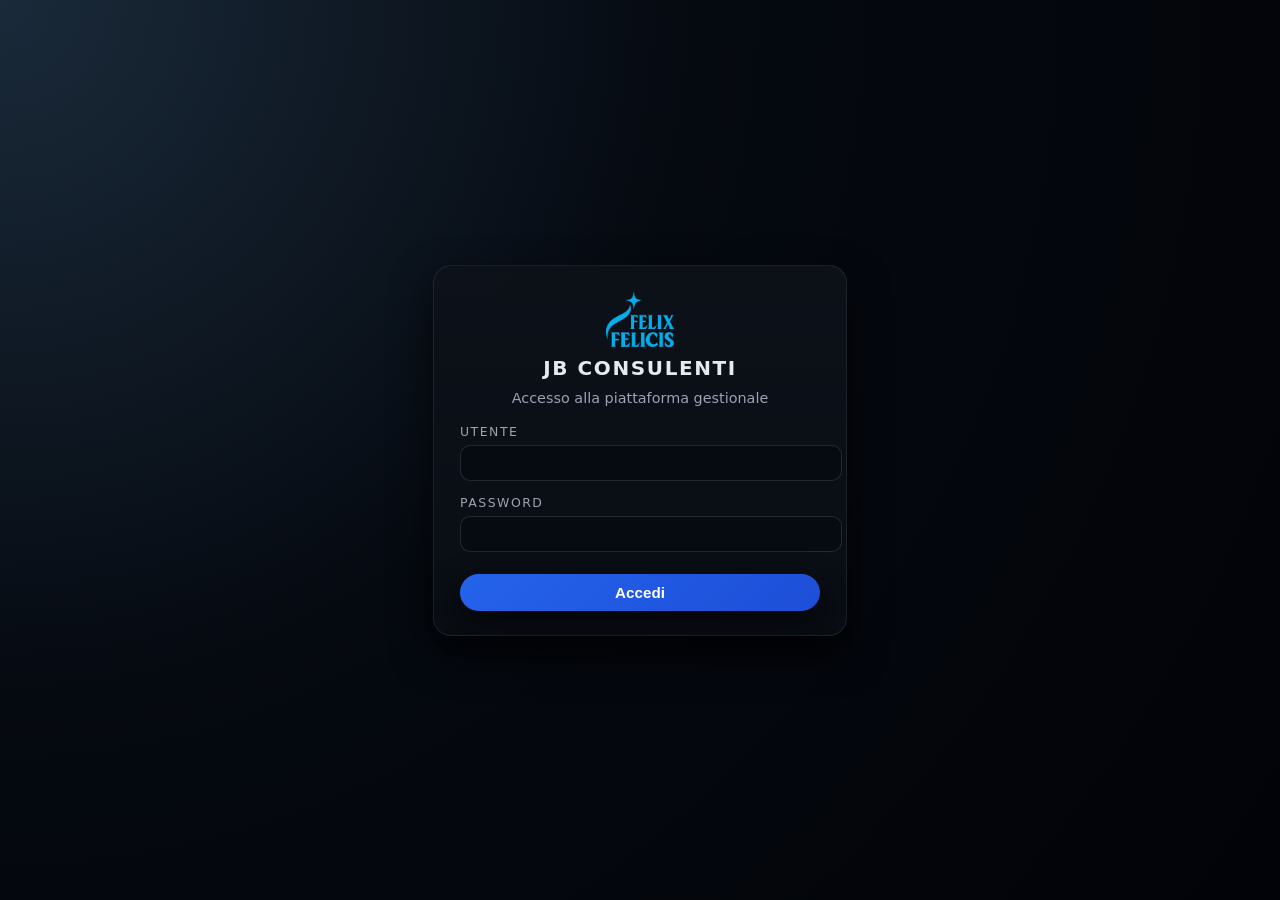
==== frontend/index.html @ 4e84c402 "Inizializzazione progetto JB Consulenti Gestionale Piattaforma gestionale con login, gestione client" ====
<!DOCTYPE html>
<html lang="it">
<head>
  <meta charset="UTF-8" />
  <meta name="viewport" content="width=device-width, initial-scale=1.0" />
  <title>JB Consulenti - Gestionale</title>


  <!-- Bootstrap -->
  <link
    href="https://cdn.jsdelivr.net/npm/bootstrap@5.3.2/dist/css/bootstrap.min.css"
    rel="stylesheet"
  />


  <!-- Font Awesome -->
  <link
    href="https://cdnjs.cloudflare.com/ajax/libs/font-awesome/6.5.1/css/all.min.css"
    rel="stylesheet"
  />


  <!-- CSS -->
  <link rel="stylesheet" href="styles.css" />
</head>


<body class="bg-dark text-light">

  <!-- TOAST CONTAINER -->
  <div id="toast-container" class="toast-container"></div>

  <!-- MODAL CONFERMA -->
  <div id="confirm-overlay" class="confirm-overlay" style="display:none;">
    <div class="confirm-box">
      <div class="confirm-icon">
        <i class="fa-solid fa-triangle-exclamation"></i>
      </div>
      <p id="confirm-message" class="confirm-message">Sei sicuro?</p>
      <div class="confirm-actions">
        <button id="confirm-cancel" class="btn btn-sm btn-outline-secondary">Annulla</button>
        <button id="confirm-ok" class="btn btn-sm btn-danger">Conferma</button>
      </div>
    </div>
  </div>

  <!-- OVERLAY SIDEBAR MOBILE -->
  <div id="sidebar-overlay" class="sidebar-overlay"></div>

  <!-- HAMBURGER MOBILE -->
  <button id="hamburger-btn" class="hamburger-btn" type="button">
    <i class="fa-solid fa-bars"></i>
  </button>

  <div class="d-flex" style="min-height: 100vh;">


    <!-- SIDEBAR -->
    <aside id="app-sidebar" class="bg-black text-light p-3 d-flex flex-column" style="width:260px;">
      <div class="text-center mb-4">
        <img src="assets/Logo-Azienda.png" style="height:60px;" alt="Logo" />
        <div class="app-version">v0.1.0</div>
      </div>


      <nav class="nav flex-column gap-2">
        <button id="menu-home" class="btn btn-dark text-start sidebar-link active" type="button">
          <i class="fa-solid fa-house me-2"></i> Home
        </button>


        <button id="menu-clienti" class="btn btn-dark text-start sidebar-link" type="button">
          <i class="fa-solid fa-users me-2"></i> Gestione Clienti
        </button>


        <!-- Nuovo: Gestione Utenti -->
        <button id="menu-utenti" class="btn btn-dark text-start sidebar-link" type="button">
          <i class="fa-solid fa-user-gear me-2"></i> Gestione Utenti
        </button>


        <button class="btn btn-dark text-start sidebar-link disabled" type="button">
          <i class="fa-solid fa-file-invoice me-2"></i> Fatturazione (prossimamente)
        </button>


        <button class="btn btn-dark text-start sidebar-link disabled" type="button">
          <i class="fa-solid fa-gear me-2"></i> Impianti / Contratti (prossimamente)
        </button>
      </nav>


      <!-- SEZIONE UTENTE LOGGATO + LOGOUT (in basso) -->
      <div class="mt-auto pt-3">
        <hr class="border-secondary mb-3" />


        <div class="d-flex align-items-center small text-secondary mb-3" id="user-box">
          <div class="me-2">
            <i class="fa-solid fa-circle-user fa-lg"></i>
          </div>
          <div class="d-flex flex-column">
            <span class="text-uppercase" style="font-size: 0.7rem;">Utente</span>
            <span id="current-username" class="fw-semibold">–</span>
          </div>
        </div>


        <button id="menu-logout" class="btn btn-outline-danger w-100" type="button">
          <i class="fa-solid fa-right-from-bracket me-2"></i> Esci
        </button>
      </div>
    </aside>


    <!-- CONTENUTO -->
    <main id="main-content" class="flex-grow-1 p-4"></main>
  </div>


  <!-- ========================================================= -->
  <!-- TEMPLATE CLIENTI -->
  <!-- ========================================================= -->
  <template id="template-clienti">


    <!-- HEADER MODULO CLIENTI -->
    <div class="module-header mb-3">
      <div>
        <h2 class="module-title mb-1">Gestione Clienti</h2>
        <div class="module-subtitle">
          Anagrafica clienti · Inserimento · Modifica · Eliminazione
        </div>
      </div>
    </div>


    <div class="row g-4">


      <!-- Elenco Clienti -->
      <div class="col-lg-7">
        <div class="card dark-card h-100">
          <div class="card-header dark-card-header d-flex align-items-center justify-content-between">
            <h5 class="mb-0">Elenco Clienti</h5>


            <!-- PULSANTE NUOVO CLIENTE -->
            <button id="btn-nuovo-cliente" type="button" class="btn btn-sm btn-primary">
              <i class="fa-solid fa-plus me-2"></i> Nuovo Cliente
            </button>
          </div>


          <div class="card-body dark-card-body">
            <input
              type="text"
              id="filtro-clienti"
              class="form-control dark-input mb-3"
              placeholder="Cerca cliente..."
            />


            <div id="messaggi"></div>


            <div class="table-responsive">
              <table class="table dark-table align-middle mb-0">
                <thead>
                  <tr>
                    <th>ID</th>
                    <th>Azienda</th>
                    <th>P.IVA</th>
                    <th>Email</th>
                    <th>Città</th>
                    <th>Codice Univoco</th>
                    <th>Telefono</th>
                    <th class="text-center">Azioni</th>
                  </tr>
                </thead>
                <tbody id="clienti-tbody">
                  <tr>
                    <td colspan="8" class="text-center text-secondary">Caricamento clienti...</td>
                  </tr>
                </tbody>
              </table>
            </div>


          </div>
        </div>
      </div>


      <!-- Form Nuovo Cliente -->
      <div class="col-lg-5">
        <div class="card dark-card h-100" id="box-form-cliente">
          <div class="card-header dark-card-header">
            <h5 id="form-titolo" class="mb-0">Nuovo Cliente</h5>
          </div>


          <div class="card-body dark-card-body">
            <form id="cliente-form">


              <input class="form-control dark-input mb-3" id="azienda" placeholder="Azienda *" required />
              <input class="form-control dark-input mb-3" id="partitaIva" placeholder="Partita IVA *" required />
              <input class="form-control dark-input mb-3" id="email" placeholder="Email" />
              <input class="form-control dark-input mb-3" id="indirizzo" placeholder="Indirizzo" />


              <div class="row">
                <div class="col-4">
                  <input class="form-control dark-input mb-3" id="cap" placeholder="CAP" />
                </div>
                <div class="col-8">
                  <input class="form-control dark-input mb-3" id="citta" placeholder="Città" />
                </div>
              </div>


              <input class="form-control dark-input mb-3" id="codiceUnivoco" placeholder="Codice Univoco *" required />
              <input class="form-control dark-input mb-4" id="telefono" placeholder="Telefono" />


              <!-- Bottoni Salva + Annulla -->
              <div class="d-flex gap-2">
                <button type="submit" id="salva-btn" class="btn btn-success flex-grow-1">
                  <i class="fa-solid fa-floppy-disk me-2"></i> Salva Cliente
                </button>
                <button type="button" id="annulla-btn-cliente" class="btn btn-outline-secondary" style="display:none;">
                  <i class="fa-solid fa-xmark"></i>
                </button>
              </div>


            </form>
          </div>
        </div>
      </div>


    </div>
  </template>


  <!-- ========================================================= -->
  <!-- TEMPLATE UTENTI -->
  <!-- ========================================================= -->
  <template id="template-utenti">


    <!-- HEADER MODULO UTENTI -->
    <div class="module-header mb-3">
      <div>
        <h2 class="module-title mb-1">Gestione Utenti</h2>
        <div class="module-subtitle">
          Utenti di accesso · Ruoli · Attivazione / Disattivazione
        </div>
      </div>
    </div>


    <div class="row g-4">


      <!-- Elenco Utenti -->
      <div class="col-lg-7">
        <div class="card dark-card h-100">
          <div class="card-header dark-card-header d-flex align-items-center justify-content-between">
            <h5 class="mb-0">Elenco Utenti</h5>


            <button id="btn-nuovo-utente" type="button" class="btn btn-sm btn-primary">
              <i class="fa-solid fa-user-plus me-2"></i> Nuovo Utente
            </button>
          </div>


          <div class="card-body dark-card-body">
            <input
              type="text"
              id="filtro-utenti"
              class="form-control dark-input mb-3"
              placeholder="Cerca utente..."
            />


            <div id="messaggi-utenti"></div>


            <div class="table-responsive">
              <table class="table dark-table align-middle mb-0">
                <thead>
                  <tr>
                    <th>ID</th>
                    <th>Username</th>
                    <th>Ruolo</th>
                    <th>Attivo</th>
                    <th class="text-center">Azioni</th>
                  </tr>
                </thead>
                <tbody id="utenti-tbody">
                  <tr>
                    <td colspan="5" class="text-center text-secondary">Caricamento utenti...</td>
                  </tr>
                </tbody>
              </table>
            </div>


          </div>
        </div>
      </div>


      <!-- Form Nuovo/Modifica Utente -->
      <div class="col-lg-5">
        <div class="card dark-card h-100" id="box-form-utente">
          <div class="card-header dark-card-header">
            <h5 id="form-utente-titolo" class="mb-0">Nuovo Utente</h5>
          </div>


          <div class="card-body dark-card-body">
            <form id="utente-form">
              <input
                class="form-control dark-input mb-3"
                id="utente-username"
                placeholder="Username (può essere email) *"
                required
              />
              <input
                class="form-control dark-input mb-3"
                id="utente-password"
                type="password"
                placeholder="Password *"
                required
              />


              <div class="form-check form-switch mb-3">
                <input class="form-check-input" type="checkbox" id="utente-is-admin" />
                <label class="form-check-label" for="utente-is-admin">Amministratore</label>
              </div>


              <div class="form-check form-switch mb-4">
                <input class="form-check-input" type="checkbox" id="utente-is-active" checked />
                <label class="form-check-label" for="utente-is-active">Attivo</label>
              </div>


              <!-- Bottoni Salva + Annulla -->
              <div class="d-flex gap-2">
                <button type="submit" id="utente-salva-btn" class="btn btn-success flex-grow-1">
                  <i class="fa-solid fa-floppy-disk me-2"></i> Salva Utente
                </button>
                <button type="button" id="annulla-btn-utente" class="btn btn-outline-secondary" style="display:none;">
                  <i class="fa-solid fa-xmark"></i>
                </button>
              </div>
            </form>
          </div>
        </div>
      </div>


    </div>
  </template>


  <!-- JS -->
  <script src="app.js"></script>
</body>
</html>
---- frontend/styles.css ----
/* -------------------------------------------
   BASE TEMA DARK GENERALE
------------------------------------------- */

body.dark-mode {
  background-color: #050910;
  color: #e5e9f0;
  font-family: system-ui, -apple-system, BlinkMacSystemFont, "Segoe UI",
    sans-serif;
  margin: 0;
}

/* -------------------------------------------
   CARD / CONTENITORI SCURI
------------------------------------------- */

.dark-card {
  background-color: #050910;
  border-radius: 14px;
  border: 1px solid rgba(255, 255, 255, 0.06);
  box-shadow: 0 12px 30px rgba(0, 0, 0, 0.6);
  overflow: hidden;
}

.dark-card-header {
  background: linear-gradient(90deg, #050910, #101827);
  border-bottom: 1px solid rgba(255, 255, 255, 0.06);
  padding: 10px 14px;
  color: #f5f7fa;
}

.dark-card-header h5 {
  color: #f5f7fa;
  margin: 0;
}

.dark-card-body {
  background-color: #050910;
  padding: 14px;
}

/* -------------------------------------------
   INPUT / FORM SCURI
------------------------------------------- */

.dark-input {
  background-color: #050910;
  border: 1px solid rgba(255, 255, 255, 0.12);
  color: #e5e9f0;
}

.dark-input::placeholder {
  color: #6b7280;
}

.dark-input:focus {
  background-color: #050910;
  color: #ffffff;
  border-color: #2563eb;
  box-shadow: 0 0 0 0.15rem rgba(37, 99, 235, 0.25);
}

/* -------------------------------------------
   TABELLE SCURE
------------------------------------------- */

.dark-table {
  color: #e5e9f0;
  border-color: rgba(255, 255, 255, 0.1);
  background-color: #050910;
}

/* Forza testo chiaro ovunque nella tabella */
.dark-table thead th,
.dark-table thead td,
.dark-table tbody th,
.dark-table tbody td {
  color: #e5e9f0 !important;
}

/* Header tabella */
.dark-table thead,
.dark-table thead tr,
.dark-table thead th {
  background-color: #101827 !important;
  border-bottom-color: rgba(255, 255, 255, 0.16);
}

/* Righe corpo */
.dark-table tbody,
.dark-table tbody tr,
.dark-table tbody td {
  background-color: #050910 !important;
  border-color: rgba(255, 255, 255, 0.06);
}

.dark-table tbody tr:nth-child(even) td {
  background-color: #070d18 !important;
}

/* Hover riga */
.dark-table tbody tr:hover td {
  background-color: #111827 !important;
}

/* Link e icone nella tabella */
.dark-table a,
.dark-table a i,
.dark-table button i {
  color: #e5e9f0;
}

.dark-table a.btn-outline-primary,
.dark-table button.btn-outline-primary {
  border-color: #38bdf8;
  color: #38bdf8;
}

.dark-table a.btn-outline-primary:hover,
.dark-table button.btn-outline-primary:hover {
  background-color: #0ea5e9;
  color: #020617;
}

/* -------------------------------------------
   PULSANTI
------------------------------------------- */

.btn-success {
  background: linear-gradient(135deg, #18b874, #0a8f5a);
  border-color: #0f9960;
}

.btn-success:hover {
  background: linear-gradient(135deg, #13a366, #0b7b4d);
  border-color: #0b7b4d;
}

.btn-outline-secondary {
  border-color: rgba(255, 255, 255, 0.4);
  color: #c5cedb;
}

.btn-outline-secondary:hover {
  background-color: rgba(255, 255, 255, 0.08);
  color: #ffffff;
}

/* Alert */
.alert {
  border-radius: 10px;
}

/* -------------------------------------------
   LAYOUT GENERALE APPLICAZIONE / SHELL
------------------------------------------- */

.app-shell {
  min-height: 100vh;
  background: radial-gradient(
    circle at top left,
    #1a2a3a 0,
    #050910 45%,
    #020308 100%
  );
  color: #e5e9f0;
}

.app-main {
  background: linear-gradient(180deg, #050910 0, #050910 60%, #020308 100%);
}

/* -------------------------------------------
   SIDEBAR SINISTRA
------------------------------------------- */

.app-sidebar {
  width: 260px;
  background: #050910;
  border-right: 1px solid rgba(37, 99, 235, 0.2);
  padding: 18px 16px;
  box-shadow: 6px 0 18px rgba(0, 0, 0, 0.6);
}

.sidebar-header {
  border-bottom: 1px solid rgba(255, 255, 255, 0.05);
  padding-bottom: 12px;
  margin-bottom: 4px;
}

/* Logo PNG con sfondo trasparente */
.sidebar-logo {
  height: 60px;
  width: auto;
  object-fit: contain;
  filter: drop-shadow(0 0 6px rgba(0, 0, 0, 0.8));
}

/* NUOVA CLASSE: Versione applicativo */
.app-version {
  font-size: 11px;
  color: #6b7280;
  text-align: center;
  margin-top: 6px;
  letter-spacing: 0.5px;
  font-weight: 500;
  opacity: 0.75;
}

.sidebar-title {
  font-size: 1.2rem;
  font-weight: 700;
  letter-spacing: 0.04em;
}

.sidebar-subtitle {
  font-size: 0.8rem;
  color: #9aa4b2;
}

/* Sezione menu */
.sidebar-nav {
  margin-top: 16px;
}

.nav-section-label {
  font-size: 0.75rem;
  text-transform: uppercase;
  letter-spacing: 0.12em;
  color: #6c7683;
  margin-bottom: 8px;
  padding-left: 4px;
}

/* Link menu */
.sidebar-link {
  width: 100%;
  border: none;
  background: transparent;
  color: #c5cedb;
  text-align: left;
  padding: 8px 10px;
  border-radius: 8px;
  display: flex;
  align-items: center;
  font-size: 0.9rem;
  margin-bottom: 4px;
  transition: all 0.15s ease-in-out;
}

.sidebar-link i {
  font-size: 0.95rem;
}

.sidebar-link span {
  white-space: normal;
}

.sidebar-link:hover:not(.disabled) {
  background: radial-gradient(
    circle at left,
    rgba(37, 99, 235, 0.3) 0,
    rgba(37, 99, 235, 0.06) 40%,
    transparent 70%
  );
  color: #ffffff;
}

.sidebar-link.active {
  background: linear-gradient(90deg, #2563eb, #1d4ed8);
  color: #ffffff;
  box-shadow: 0 0 12px rgba(37, 99, 235, 0.5);
}

.sidebar-link.active i {
  color: #ffffff;
}

.sidebar-link.disabled {
  opacity: 0.45;
  cursor: not-allowed;
}

/* Footer sidebar */
.sidebar-footer {
  border-top: 1px solid rgba(255, 255, 255, 0.05);
  padding-top: 10px;
  margin-top: 10px;
  font-size: 0.8rem;
}

/* -------------------------------------------
   HEADER PRINCIPALE
------------------------------------------- */

.app-header {
  padding: 18px 24px 12px 24px;
  border-bottom: 1px solid rgba(255, 255, 255, 0.04);
  backdrop-filter: blur(10px);
}

.app-header-title {
  font-size: 1.3rem;
  font-weight: 600;
  color: #f5f7fa;
}

.app-header-subtitle {
  font-size: 0.9rem;
  color: #9aa4b2;
}

.app-header-pill {
  font-size: 0.8rem;
  padding: 6px 12px;
  border-radius: 999px;
  background: rgba(2, 214, 106, 0.08);
  border: 1px solid rgba(2, 214, 106, 0.35);
  color: #b7ffce;
}

/* -------------------------------------------
   AREA CONTENUTO
------------------------------------------- */

.app-content {
  padding-top: 18px !important;
}

/* Tabelle e form (affinamenti) */

.dark-table th,
.dark-table td {
  font-size: 0.82rem;
}

.dark-table th:last-child,
.dark-table td:last-child {
  width: 110px;
  text-align: center;
  white-space: nowrap;
}

.dark-table .btn.btn-sm {
  padding: 2px 6px;
}

.dark-table .btn.btn-sm i {
  font-size: 0.75rem;
}

/* -------------------------------------------
   HEADER MODULO (STEP 1)
------------------------------------------- */

.module-header {
  padding: 16px 18px;
  border-radius: 14px;
  background: linear-gradient(
    90deg,
    rgba(37, 99, 235, 0.18),
    rgba(37, 99, 235, 0.05)
  );
  border: 1px solid rgba(37, 99, 235, 0.25);
}

.module-title {
  font-size: 1.4rem;
  font-weight: 700;
  color: #f5f7fa;
}

.module-subtitle {
  font-size: 0.85rem;
  color: #9aa4b2;
}

/* -------------------------------------------
   STEP 2 - LAYOUT RIQUADRI CLIENTI
------------------------------------------- */

/* area principale clienti */
#main-content {
  min-height: 100vh;
}

/* riquadri principali */
.card {
  height: calc(100vh - 220px);
  display: flex;
  flex-direction: column;
}

/* corpo della card scrollabile */
.card-body {
  overflow-y: auto;
}

/* tabella clienti più compatta */
.table thead th {
  position: sticky;
  top: 0;
  background-color: #111827;
  z-index: 2;
}

/* ===========================================
   STEP 3A — PREMIUM POLISH (SAFE CSS ONLY)
=========================================== */

/* Fondo main un filo più "profondo" */
#main-content {
  background: radial-gradient(
      1200px 600px at 40% 10%,
      rgba(37, 99, 235, 0.06),
      transparent 60%
    ),
    radial-gradient(
      900px 500px at 80% 30%,
      rgba(29, 78, 216, 0.05),
      transparent 55%
    ),
    rgba(18, 24, 33, 0.92);
  border-radius: 18px;
}

/* Header modulo: più elegante, meno "piatto" */
.module-header {
  background: linear-gradient(
    90deg,
    rgba(37, 99, 235, 0.18),
    rgba(37, 99, 235, 0.06),
    rgba(0, 0, 0, 0.12)
  );
  border: 1px solid rgba(37, 99, 235, 0.22);
  box-shadow: 0 10px 26px rgba(0, 0, 0, 0.35);
  backdrop-filter: blur(6px);
}

/* Titoli un filo più "corporate" */
.module-title {
  letter-spacing: 0.2px;
}

.module-subtitle {
  letter-spacing: 0.15px;
}

/* Card: stacco migliore + ombra morbida */
.card {
  background: linear-gradient(
    180deg,
    rgba(13, 18, 26, 0.92),
    rgba(10, 14, 20, 0.92)
  );
  border: 1px solid rgba(255, 255, 255, 0.06);
  box-shadow: 0 14px 34px rgba(0, 0, 0, 0.45);
}

/* Header card (Elenco / Nuovo Cliente) più leggibile */
.card-header {
  background: linear-gradient(
    90deg,
    rgba(255, 255, 255, 0.04),
    rgba(255, 255, 255, 0.02)
  );
  border-bottom: 1px solid rgba(255, 255, 255, 0.06);
}

/* Input: focus più elegante */
.form-control,
.form-select {
  background-color: rgba(10, 14, 20, 0.7) !important;
  border: 1px solid rgba(255, 255, 255, 0.08) !important;
  color: #e8eef6 !important;
}

.form-control:focus,
.form-select:focus {
  border-color: rgba(37, 99, 235, 0.4) !important;
  box-shadow: 0 0 0 0.2rem rgba(37, 99, 235, 0.12) !important;
  background-color: rgba(10, 14, 20, 0.82) !important;
}

/* Tabella: righe più leggibili + hover */
.table {
  color: #e6eef7;
}

.table tbody tr {
  border-color: rgba(255, 255, 255, 0.06);
}

.table tbody tr:hover {
  background: rgba(37, 99, 235, 0.06);
}

/* Sticky header tabella: più solido */
.table thead th {
  background-color: rgba(12, 16, 22, 0.98) !important;
  border-bottom: 1px solid rgba(255, 255, 255, 0.08) !important;
}

/* Bottoni azione (matita/cestino): hover più "clickable" */
.btn-outline-info,
.btn-outline-danger {
  border-width: 1px;
  transition: all 0.2s ease;
}

.btn-outline-info:hover {
  transform: translateY(-2px);
  box-shadow: 0 4px 12px rgba(37, 99, 235, 0.3);
}

.btn-outline-danger:hover {
  transform: translateY(-2px);
  box-shadow: 0 4px 12px rgba(220, 53, 69, 0.3);
}

/* -------------------------------------------
   LOGIN PAGE
------------------------------------------- */

body.login-page {
  min-height: 100vh;
  margin: 0;
  font-family: system-ui, -apple-system, BlinkMacSystemFont, "Segoe UI",
    sans-serif;
  background: radial-gradient(
      circle at top left,
      #1a2a3a 0,
      #050910 45%,
      #020308 100%
    );
  display: flex;
  align-items: center;
  justify-content: center;
  color: #e5e9f0;
}

.login-card {
  width: 360px;
  max-width: 90vw;
  background: linear-gradient(
    180deg,
    rgba(13, 18, 26, 0.96),
    rgba(9, 13, 20, 0.98)
  );
  border-radius: 18px;
  border: 1px solid rgba(255, 255, 255, 0.08);
  box-shadow: 0 18px 40px rgba(0, 0, 0, 0.65);
  padding: 26px 26px 24px 26px;
}

.login-logo {
  display: flex;
  flex-direction: column;
  align-items: center;
  gap: 8px;
  margin-bottom: 10px;
}

.login-logo img {
  height: 56px;
  width: auto;
  object-fit: contain;
}

.login-logo-title {
  font-size: 1.25rem;
  font-weight: 700;
  letter-spacing: 0.08em;
  text-transform: uppercase;
}

.login-subtitle {
  font-size: 0.9rem;
  color: #9aa4b2;
  text-align: center;
  margin-bottom: 18px;
}

.login-form-group {
  margin-bottom: 14px;
}

.login-form-group label {
  display: block;
  font-size: 0.78rem;
  text-transform: uppercase;
  letter-spacing: 0.12em;
  color: #9aa4b2;
  margin-bottom: 6px;
}

.login-form-group input {
  width: 100%;
  padding: 9px 10px;
  border-radius: 10px;
  border: 1px solid rgba(255, 255, 255, 0.12);
  background-color: rgba(7, 11, 18, 0.96);
  color: #e5e9f0;
  font-size: 0.92rem;
  outline: none;
  transition: all 0.18s ease;
}

.login-form-group input::placeholder {
  color: #6b7280;
}

.login-form-group input:focus {
  border-color: #2563eb;
  box-shadow: 0 0 0 0.16rem rgba(37, 99, 235, 0.18);
}

.login-btn {
  width: 100%;
  margin-top: 8px;
  padding: 10px 12px;
  border-radius: 999px;
  border: none;
  background: linear-gradient(135deg, #2563eb, #1d4ed8);
  color: #ffffff;
  font-weight: 600;
  font-size: 0.95rem;
  cursor: pointer;
  box-shadow: 0 14px 32px rgba(0, 0, 0, 0.65);
  transition: all 0.18s ease;
}

.login-btn:hover {
  transform: translateY(-1px);
  box-shadow: 0 16px 36px rgba(0, 0, 0, 0.8);
}

.login-error {
  margin-top: 10px;
  font-size: 0.85rem;
  color: #f97373;
  background-color: rgba(127, 29, 29, 0.25);
  border-radius: 10px;
  padding: 8px 10px;
  border: 1px solid rgba(248, 113, 113, 0.35);
}

/* ===========================================
   TOAST NOTIFICHE
=========================================== */

.toast-container {
  position: fixed;
  top: 20px;
  right: 20px;
  z-index: 9999;
  display: flex;
  flex-direction: column;
  gap: 10px;
  pointer-events: none;
}

.toast-item {
  pointer-events: auto;
  min-width: 280px;
  max-width: 400px;
  padding: 14px 18px;
  border-radius: 12px;
  font-size: 0.88rem;
  font-weight: 500;
  display: flex;
  align-items: center;
  gap: 10px;
  backdrop-filter: blur(12px);
  box-shadow: 0 10px 30px rgba(0, 0, 0, 0.5);
  animation: toastSlideIn 0.35s cubic-bezier(0.22, 1, 0.36, 1);
  transition: all 0.3s ease;
}

.toast-item.toast-out {
  animation: toastSlideOut 0.3s ease forwards;
}

.toast-item i {
  font-size: 1.1rem;
  flex-shrink: 0;
}

.toast-success {
  background: rgba(16, 185, 129, 0.15);
  border: 1px solid rgba(16, 185, 129, 0.35);
  color: #6ee7b7;
}

.toast-success i { color: #34d399; }

.toast-error {
  background: rgba(239, 68, 68, 0.15);
  border: 1px solid rgba(239, 68, 68, 0.35);
  color: #fca5a5;
}

.toast-error i { color: #f87171; }

.toast-warning {
  background: rgba(245, 158, 11, 0.15);
  border: 1px solid rgba(245, 158, 11, 0.35);
  color: #fcd34d;
}

.toast-warning i { color: #fbbf24; }

@keyframes toastSlideIn {
  from {
    opacity: 0;
    transform: translateX(80px) scale(0.95);
  }
  to {
    opacity: 1;
    transform: translateX(0) scale(1);
  }
}

@keyframes toastSlideOut {
  from {
    opacity: 1;
    transform: translateX(0) scale(1);
  }
  to {
    opacity: 0;
    transform: translateX(80px) scale(0.95);
  }
}

/* ===========================================
   MODAL CONFERMA
=========================================== */

.confirm-overlay {
  position: fixed;
  inset: 0;
  z-index: 9998;
  background: rgba(0, 0, 0, 0.65);
  backdrop-filter: blur(4px);
  display: flex;
  align-items: center;
  justify-content: center;
  animation: fadeIn 0.2s ease;
}

.confirm-box {
  background: linear-gradient(180deg, #0d121a, #090d14);
  border: 1px solid rgba(255, 255, 255, 0.1);
  border-radius: 16px;
  padding: 28px 32px;
  text-align: center;
  min-width: 320px;
  max-width: 420px;
  box-shadow: 0 20px 50px rgba(0, 0, 0, 0.7);
  animation: modalPop 0.3s cubic-bezier(0.22, 1, 0.36, 1);
}

.confirm-icon {
  font-size: 2.2rem;
  color: #fbbf24;
  margin-bottom: 12px;
}

.confirm-message {
  color: #e5e9f0;
  font-size: 0.95rem;
  margin-bottom: 20px;
}

.confirm-actions {
  display: flex;
  gap: 10px;
  justify-content: center;
}

.confirm-actions .btn {
  min-width: 100px;
  border-radius: 10px;
}

@keyframes modalPop {
  from {
    opacity: 0;
    transform: scale(0.9) translateY(10px);
  }
  to {
    opacity: 1;
    transform: scale(1) translateY(0);
  }
}

@keyframes fadeIn {
  from { opacity: 0; }
  to { opacity: 1; }
}

/* ===========================================
   ANIMAZIONI CONTENUTO
=========================================== */

@keyframes contentFadeIn {
  from {
    opacity: 0;
    transform: translateY(12px);
  }
  to {
    opacity: 1;
    transform: translateY(0);
  }
}

#main-content > * {
  animation: contentFadeIn 0.4s cubic-bezier(0.22, 1, 0.36, 1);
}

/* Righe tabella: ingresso sfalsato */
.dark-table tbody tr {
  animation: rowFadeIn 0.3s ease both;
}

@keyframes rowFadeIn {
  from {
    opacity: 0;
    transform: translateY(6px);
  }
  to {
    opacity: 1;
    transform: translateY(0);
  }
}

/* ===========================================
   BOTTONI AZIONE TABELLA (ICONE)
=========================================== */

.btn-action {
  width: 32px;
  height: 32px;
  padding: 0;
  display: inline-flex;
  align-items: center;
  justify-content: center;
  border-radius: 8px;
  border: 1px solid transparent;
  background: transparent;
  transition: all 0.2s ease;
  color: #9ca3af;
}

.btn-action:hover {
  transform: translateY(-2px);
}

.btn-action-edit:hover {
  background: rgba(37, 99, 235, 0.12);
  border-color: rgba(37, 99, 235, 0.3);
  color: #2563eb;
  box-shadow: 0 4px 12px rgba(37, 99, 235, 0.2);
}

.btn-action-delete:hover {
  background: rgba(239, 68, 68, 0.12);
  border-color: rgba(239, 68, 68, 0.3);
  color: #f87171;
  box-shadow: 0 4px 12px rgba(239, 68, 68, 0.2);
}

/* ===========================================
   BADGE STATO / RUOLO
=========================================== */

.badge-status {
  display: inline-flex;
  align-items: center;
  gap: 5px;
  padding: 3px 10px;
  border-radius: 999px;
  font-size: 0.72rem;
  font-weight: 600;
  letter-spacing: 0.03em;
}

.badge-active {
  background: rgba(16, 185, 129, 0.15);
  border: 1px solid rgba(16, 185, 129, 0.3);
  color: #6ee7b7;
}

.badge-inactive {
  background: rgba(239, 68, 68, 0.12);
  border: 1px solid rgba(239, 68, 68, 0.25);
  color: #fca5a5;
}

.badge-admin {
  background: rgba(139, 92, 246, 0.15);
  border: 1px solid rgba(139, 92, 246, 0.3);
  color: #c4b5fd;
}

.badge-user {
  background: rgba(100, 116, 139, 0.15);
  border: 1px solid rgba(100, 116, 139, 0.3);
  color: #94a3b8;
}

/* Riga in modifica evidenziata */
.dark-table tbody tr.row-editing td {
  background-color: rgba(37, 99, 235, 0.08) !important;
  border-left: 2px solid #2563eb;
}

/* ===========================================
   SIDEBAR RESPONSIVE
=========================================== */

.hamburger-btn {
  display: none;
  position: fixed;
  top: 14px;
  left: 14px;
  z-index: 1100;
  width: 42px;
  height: 42px;
  border-radius: 10px;
  border: 1px solid rgba(255, 255, 255, 0.1);
  background: rgba(5, 9, 16, 0.9);
  color: #e5e9f0;
  font-size: 1.1rem;
  cursor: pointer;
  backdrop-filter: blur(8px);
  transition: all 0.2s ease;
}

.hamburger-btn:hover {
  background: rgba(37, 99, 235, 0.15);
  border-color: rgba(37, 99, 235, 0.3);
}

.sidebar-overlay {
  display: none;
  position: fixed;
  inset: 0;
  z-index: 1049;
  background: rgba(0, 0, 0, 0.6);
  backdrop-filter: blur(3px);
}

.sidebar-overlay.show {
  display: block;
  animation: fadeIn 0.25s ease;
}

@media (max-width: 991.98px) {
  .hamburger-btn {
    display: flex;
    align-items: center;
    justify-content: center;
  }

  #app-sidebar {
    position: fixed;
    top: 0;
    left: -280px;
    height: 100vh;
    z-index: 1050;
    transition: left 0.3s cubic-bezier(0.22, 1, 0.36, 1);
    box-shadow: 6px 0 24px rgba(0, 0, 0, 0.7);
  }

  #app-sidebar.sidebar-open {
    left: 0;
  }

  #main-content {
    border-radius: 0;
  }

  /* Tabelle responsive: scroll orizzontale */
  .table-responsive {
    -webkit-overflow-scrolling: touch;
  }

  /* Card altezza auto su mobile */
  .card {
    height: auto;
    min-height: 300px;
  }

  /* Padding top per hamburger */
  #main-content {
    padding-top: 60px !important;
  }
}

@media (max-width: 575.98px) {
  .toast-container {
    top: 10px;
    right: 10px;
    left: 10px;
  }

  .toast-item {
    min-width: unset;
    max-width: 100%;
  }

  .confirm-box {
    min-width: unset;
    margin: 0 16px;
  }
}

/* ===========================================
   LOGIN ANIMAZIONI
=========================================== */

@keyframes loginCardIn {
  from {
    opacity: 0;
    transform: translateY(30px) scale(0.96);
  }
  to {
    opacity: 1;
    transform: translateY(0) scale(1);
  }
}

body.login-page .login-card {
  animation: loginCardIn 0.5s cubic-bezier(0.22, 1, 0.36, 1);
}

@keyframes shakeCard {
  0%, 100% { transform: translateX(0); }
  15% { transform: translateX(-8px); }
  30% { transform: translateX(8px); }
  45% { transform: translateX(-6px); }
  60% { transform: translateX(6px); }
  75% { transform: translateX(-3px); }
  90% { transform: translateX(3px); }
}

.login-card.shake {
  animation: shakeCard 0.5s ease;
}

.login-btn.loading {
  pointer-events: none;
  opacity: 0.7;
}

.login-btn .spinner {
  display: inline-block;
  width: 16px;
  height: 16px;
  border: 2px solid rgba(2, 6, 23, 0.3);
  border-top-color: #020617;
  border-radius: 50%;
  animation: spin 0.6s linear infinite;
  margin-right: 8px;
  vertical-align: middle;
}

@keyframes spin {
  to { transform: rotate(360deg); }
}

/* ===========================================
   HOME PAGE MIGLIORATA
=========================================== */

.home-welcome {
  max-width: 700px;
  margin: 0 auto;
}

.home-greeting {
  font-size: 1.6rem;
  font-weight: 700;
  color: #f5f7fa;
}

.home-greeting span {
  background: linear-gradient(135deg, #2563eb, #1d4ed8);
  -webkit-background-clip: text;
  -webkit-text-fill-color: transparent;
  background-clip: text;
}

.home-subtitle {
  color: #9aa4b2;
  font-size: 0.95rem;
}

.quick-card {
  background: linear-gradient(180deg, rgba(13, 18, 26, 0.9), rgba(10, 14, 20, 0.9));
  border: 1px solid rgba(255, 255, 255, 0.06);
  border-radius: 14px;
  padding: 20px;
  cursor: pointer;
  transition: all 0.25s ease;
  text-align: center;
}

.quick-card:hover {
  border-color: rgba(37, 99, 235, 0.25);
  transform: translateY(-4px);
  box-shadow: 0 12px 28px rgba(0, 0, 0, 0.4);
}

.quick-card-icon {
  font-size: 2rem;
  color: #2563eb;
  margin-bottom: 10px;
}

.quick-card-title {
  font-size: 0.95rem;
  font-weight: 600;
  color: #f5f7fa;
  margin-bottom: 4px;
}

.quick-card-desc {
  font-size: 0.78rem;
  color: #6b7280;
}

/* ===========================================
   VALIDAZIONE FORM
=========================================== */

.form-control.is-valid-custom {
  border-color: rgba(16, 185, 129, 0.5) !important;
  box-shadow: 0 0 0 0.15rem rgba(16, 185, 129, 0.15) !important;
}

.form-control.is-invalid-custom {
  border-color: rgba(239, 68, 68, 0.5) !important;
  box-shadow: 0 0 0 0.15rem rgba(239, 68, 68, 0.15) !important;
}

/* ===========================================
   SWITCH FORM CHECK DARK
=========================================== */

.form-check-input {
  background-color: rgba(255, 255, 255, 0.1) !important;
  border-color: rgba(255, 255, 255, 0.2) !important;
}

.form-check-input:checked {
  background-color: #2563eb !important;
  border-color: #2563eb !important;
}

.form-check-label {
  color: #c5cedb;
}
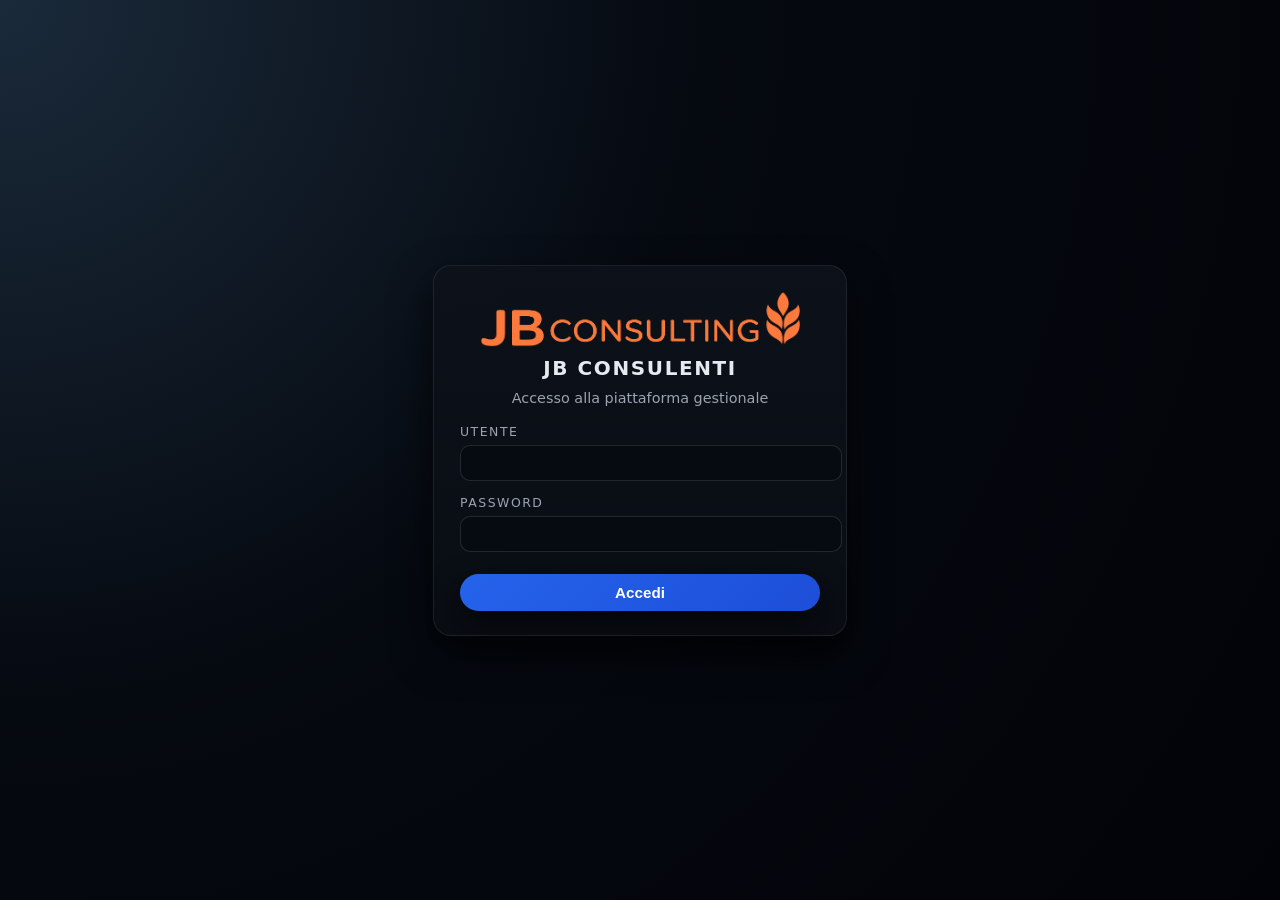
==== commit 00b64cf9: "Cartesia v1.0.1 — Fase 1 completa: Gestione Impianti Pubblicitari Backend: - Modelli SQLAlchemy per " ====
--- a/frontend/index.html
+++ b/frontend/index.html
@@ -3,7 +3,7 @@
 <head>
   <meta charset="UTF-8" />
   <meta name="viewport" content="width=device-width, initial-scale=1.0" />
-  <title>JB Consulenti - Gestionale</title>
+  <title>Cartesia — Gestione Cartelli Fisici e Digitali</title>
 
 
   <!-- Bootstrap -->
@@ -58,8 +58,9 @@
     <!-- SIDEBAR -->
     <aside id="app-sidebar" class="bg-black text-light p-3 d-flex flex-column" style="width:260px;">
       <div class="text-center mb-4">
-        <img src="assets/Logo-Azienda.png" style="height:60px;" alt="Logo" />
-        <div class="app-version">v0.1.0</div>
+        <img src="assets/Logo-Sidebar.png" style="height:70px;" alt="Logo" />
+        <div class="sidebar-app-name">Cartesia</div>
+        <div class="app-version">v1.0.1</div>
       </div>
 
 
@@ -85,8 +86,8 @@
         </button>
 
 
-        <button class="btn btn-dark text-start sidebar-link disabled" type="button">
-          <i class="fa-solid fa-gear me-2"></i> Impianti / Contratti (prossimamente)
+        <button id="menu-impianti" class="btn btn-dark text-start sidebar-link" type="button">
+          <i class="fa-solid fa-sign-hanging me-2"></i> Gestione Impianti
         </button>
       </nav>
 
@@ -372,6 +373,305 @@
   </template>
 
 
+  <!-- ========================================================= -->
+  <!-- TEMPLATE IMPIANTI OOH — ELENCO (full-width) -->
+  <!-- ========================================================= -->
+  <template id="template-impianti">
+
+    <div class="module-header mb-3">
+      <div>
+        <h2 class="module-title mb-1">Gestione Impianti Pubblicitari</h2>
+        <div class="module-subtitle">
+          Database impianti pubblicitari · Ricerca avanzata · Tags
+        </div>
+      </div>
+    </div>
+
+    <div class="card dark-card">
+      <div class="card-header dark-card-header d-flex align-items-center justify-content-between">
+        <h5 class="mb-0">Elenco Impianti</h5>
+        <button id="btn-nuovo-impianto" type="button" class="btn btn-sm btn-primary">
+          <i class="fa-solid fa-plus me-2"></i> Nuovo Impianto
+        </button>
+      </div>
+
+      <div class="card-body dark-card-body">
+
+        <!-- Barra filtri avanzati -->
+        <div class="row g-2 mb-3">
+          <div class="col-md-3">
+            <input type="text" id="filtro-impianti" class="form-control dark-input"
+                   placeholder="Cerca per nome, codice..." />
+          </div>
+          <div class="col-md-2">
+            <select id="filtro-tipo" class="form-select dark-input">
+              <option value="">Tutti i tipi</option>
+              <option value="billboard">Billboard</option>
+              <option value="poster">Poster</option>
+              <option value="digital_screen">Digitale</option>
+              <option value="pensilina">Pensilina</option>
+              <option value="arredo_urbano">Arredo Urbano</option>
+              <option value="altro">Altro</option>
+            </select>
+          </div>
+          <div class="col-md-2">
+            <input type="text" id="filtro-citta-imp" class="form-control dark-input"
+                   placeholder="Citta'..." />
+          </div>
+          <div class="col-md-2">
+            <select id="filtro-stato-imp" class="form-select dark-input">
+              <option value="">Tutti gli stati</option>
+              <option value="attivo">Attivo</option>
+              <option value="temp_offline">Temp. Offline</option>
+              <option value="dismesso">Dismesso</option>
+            </select>
+          </div>
+          <div class="col-md-1">
+            <button id="btn-applica-filtri" class="btn btn-sm btn-outline-info w-100 h-100" type="button">
+              <i class="fa-solid fa-filter"></i>
+            </button>
+          </div>
+        </div>
+
+        <!-- Barra tags cliccabili -->
+        <div id="tag-filter-bar" class="mb-3 d-flex flex-wrap gap-1"></div>
+
+        <!-- Tabella full-width -->
+        <div class="table-responsive">
+          <table class="table dark-table align-middle mb-0">
+            <thead>
+              <tr>
+                <th>Codice</th>
+                <th>Nome</th>
+                <th>Tipo</th>
+                <th>Citta'</th>
+                <th>Concessionario</th>
+                <th>Stato</th>
+                <th>Tags</th>
+                <th class="text-center">Foto</th>
+                <th class="text-center">Azioni</th>
+              </tr>
+            </thead>
+            <tbody id="impianti-tbody">
+              <tr>
+                <td colspan="9" class="text-center text-secondary">Caricamento impianti...</td>
+              </tr>
+            </tbody>
+          </table>
+        </div>
+
+      </div>
+    </div>
+  </template>
+
+
+  <!-- ========================================================= -->
+  <!-- TEMPLATE FORM IMPIANTO — PAGINA DEDICATA (full-width) -->
+  <!-- ========================================================= -->
+  <template id="template-impianto-form">
+
+    <div class="module-header mb-3 d-flex align-items-center justify-content-between">
+      <div>
+        <h2 class="module-title mb-1" id="form-impianto-titolo">Nuovo Impianto</h2>
+        <div class="module-subtitle">Compila tutti i campi e carica le foto dell'impianto</div>
+      </div>
+      <button type="button" id="btn-torna-elenco" class="btn btn-outline-secondary">
+        <i class="fa-solid fa-arrow-left me-2"></i> Torna all'elenco
+      </button>
+    </div>
+
+    <form id="impianto-form">
+      <div class="row g-4">
+
+        <!-- COLONNA SINISTRA: Dati principali -->
+        <div class="col-lg-6">
+          <div class="card dark-card">
+            <div class="card-header dark-card-header">
+              <h5 class="mb-0"><i class="fa-solid fa-circle-info me-2"></i>Dati Impianto</h5>
+            </div>
+            <div class="card-body dark-card-body">
+
+              <div class="row g-2">
+                <div class="col-md-4">
+                  <label class="form-label small text-secondary">Codice *</label>
+                  <input class="form-control dark-input" id="imp-codice" placeholder="Es. IMP-MI-001" required />
+                </div>
+                <div class="col-md-8">
+                  <label class="form-label small text-secondary">Nome *</label>
+                  <input class="form-control dark-input" id="imp-nome" placeholder="Nome descrittivo" required />
+                </div>
+              </div>
+
+              <div class="row g-2 mt-1">
+                <div class="col-md-4">
+                  <label class="form-label small text-secondary">Tipo *</label>
+                  <select class="form-select dark-input" id="imp-tipo" required>
+                    <option value="">Seleziona...</option>
+                    <option value="billboard">Billboard</option>
+                    <option value="poster">Poster</option>
+                    <option value="digital_screen">Digitale</option>
+                    <option value="pensilina">Pensilina</option>
+                    <option value="arredo_urbano">Arredo Urbano</option>
+                    <option value="altro">Altro</option>
+                  </select>
+                </div>
+                <div class="col-md-4">
+                  <label class="form-label small text-secondary">Formato</label>
+                  <input class="form-control dark-input" id="imp-formato" placeholder="Es. 6x3m" />
+                </div>
+                <div class="col-md-4">
+                  <label class="form-label small text-secondary">N. Facce</label>
+                  <input class="form-control dark-input" id="imp-facce" type="number" min="1" value="1" />
+                </div>
+              </div>
+
+              <div class="mt-3">
+                <label class="form-label small text-secondary">Indirizzo</label>
+                <input class="form-control dark-input" id="imp-indirizzo" placeholder="Via / Piazza" />
+              </div>
+
+              <div class="row g-2 mt-1">
+                <div class="col-md-2">
+                  <label class="form-label small text-secondary">CAP</label>
+                  <input class="form-control dark-input" id="imp-cap" placeholder="CAP" />
+                </div>
+                <div class="col-md-5">
+                  <label class="form-label small text-secondary">Citta' *</label>
+                  <input class="form-control dark-input" id="imp-citta" placeholder="Citta'" required />
+                </div>
+                <div class="col-md-2">
+                  <label class="form-label small text-secondary">Prov.</label>
+                  <input class="form-control dark-input" id="imp-provincia" placeholder="MI" maxlength="5" />
+                </div>
+                <div class="col-md-3">
+                  <label class="form-label small text-secondary">Stato</label>
+                  <select class="form-select dark-input" id="imp-stato">
+                    <option value="attivo">Attivo</option>
+                    <option value="temp_offline">Temp. Offline</option>
+                    <option value="dismesso">Dismesso</option>
+                  </select>
+                </div>
+              </div>
+
+              <div class="mt-3">
+                <label class="form-label small text-secondary">Operatore / Concessionario</label>
+                <input class="form-control dark-input" id="imp-concessionario" placeholder="Es. Clear Channel, IGPDecaux..." />
+              </div>
+
+              <div class="row g-2 mt-1">
+                <div class="col-md-6">
+                  <label class="form-label small text-secondary">Latitudine</label>
+                  <input class="form-control dark-input" id="imp-lat" type="number" step="any" placeholder="Es. 45.4642" />
+                </div>
+                <div class="col-md-6">
+                  <label class="form-label small text-secondary">Longitudine</label>
+                  <input class="form-control dark-input" id="imp-lon" type="number" step="any" placeholder="Es. 9.1900" />
+                </div>
+              </div>
+
+              <div class="d-flex gap-4 mt-3">
+                <div class="form-check form-switch">
+                  <input class="form-check-input" type="checkbox" id="imp-illuminato" />
+                  <label class="form-check-label" for="imp-illuminato">Illuminato</label>
+                </div>
+                <div class="form-check form-switch">
+                  <input class="form-check-input" type="checkbox" id="imp-digitale" />
+                  <label class="form-check-label" for="imp-digitale">Digitale</label>
+                </div>
+              </div>
+
+              <div class="mt-3">
+                <label class="form-label small text-secondary">Note</label>
+                <textarea class="form-control dark-input" id="imp-note" rows="3" placeholder="Note aggiuntive..."></textarea>
+              </div>
+
+              <!-- Tags -->
+              <div class="mt-3">
+                <label class="form-label small text-secondary">Tags</label>
+                <div id="imp-tags-container" class="d-flex flex-wrap gap-1"></div>
+              </div>
+
+            </div>
+          </div>
+        </div>
+
+        <!-- COLONNA DESTRA: Foto -->
+        <div class="col-lg-6">
+          <div class="card dark-card">
+            <div class="card-header dark-card-header">
+              <h5 class="mb-0"><i class="fa-solid fa-camera me-2"></i>Foto Impianto</h5>
+            </div>
+            <div class="card-body dark-card-body">
+
+              <div class="row g-3">
+                <!-- Foto Giorno -->
+                <div class="col-md-6">
+                  <div class="foto-upload-box" id="foto-giorno-box">
+                    <label class="form-label small text-secondary">Foto Giorno</label>
+                    <div class="foto-preview" id="foto-giorno-preview">
+                      <i class="fa-solid fa-sun fa-2x text-secondary"></i>
+                      <span class="small text-secondary mt-1">Clicca per caricare</span>
+                    </div>
+                    <input type="file" id="foto-giorno-input" accept=".jpg,.jpeg,.png,.pdf" style="display:none;" />
+                  </div>
+                </div>
+
+                <!-- Foto Notte -->
+                <div class="col-md-6">
+                  <div class="foto-upload-box" id="foto-notte-box">
+                    <label class="form-label small text-secondary">Foto Notte</label>
+                    <div class="foto-preview" id="foto-notte-preview">
+                      <i class="fa-solid fa-moon fa-2x text-secondary"></i>
+                      <span class="small text-secondary mt-1">Clicca per caricare</span>
+                    </div>
+                    <input type="file" id="foto-notte-input" accept=".jpg,.jpeg,.png,.pdf" style="display:none;" />
+                  </div>
+                </div>
+
+                <!-- Foto Vista Frontale -->
+                <div class="col-md-6">
+                  <div class="foto-upload-box" id="foto-frontale-box">
+                    <label class="form-label small text-secondary">Vista Frontale</label>
+                    <div class="foto-preview" id="foto-frontale-preview">
+                      <i class="fa-solid fa-image fa-2x text-secondary"></i>
+                      <span class="small text-secondary mt-1">Clicca per caricare</span>
+                    </div>
+                    <input type="file" id="foto-frontale-input" accept=".jpg,.jpeg,.png,.pdf" style="display:none;" />
+                  </div>
+                </div>
+
+                <!-- Foto Contesto Urbano -->
+                <div class="col-md-6">
+                  <div class="foto-upload-box" id="foto-contesto-box">
+                    <label class="form-label small text-secondary">Contesto Urbano</label>
+                    <div class="foto-preview" id="foto-contesto-preview">
+                      <i class="fa-solid fa-city fa-2x text-secondary"></i>
+                      <span class="small text-secondary mt-1">Clicca per caricare</span>
+                    </div>
+                    <input type="file" id="foto-contesto-input" accept=".jpg,.jpeg,.png,.pdf" style="display:none;" />
+                  </div>
+                </div>
+              </div>
+
+            </div>
+          </div>
+
+          <!-- Bottoni Salva -->
+          <div class="d-flex gap-2 mt-3">
+            <button type="submit" id="imp-salva-btn" class="btn btn-success flex-grow-1 btn-lg">
+              <i class="fa-solid fa-floppy-disk me-2"></i> Salva Impianto
+            </button>
+            <button type="button" id="annulla-btn-impianto" class="btn btn-outline-secondary btn-lg">
+              <i class="fa-solid fa-xmark me-2"></i> Annulla
+            </button>
+          </div>
+        </div>
+
+      </div>
+    </form>
+  </template>
+
+
   <!-- JS -->
   <script src="app.js"></script>
 </body>
--- a/frontend/styles.css
+++ b/frontend/styles.css
@@ -196,15 +196,62 @@
   filter: drop-shadow(0 0 6px rgba(0, 0, 0, 0.8));
 }
 
+/* Logo animato Home Page */
+.home-logo {
+  height: 38px;
+  animation: logoFadeIn 2s ease-out, logoFloat 4s ease-in-out 2s infinite;
+  filter: drop-shadow(0 0 8px rgba(37, 99, 235, 0.3));
+}
+
+@keyframes logoFadeIn {
+  0% {
+    opacity: 0;
+    transform: translateY(20px) scale(0.9);
+    filter: drop-shadow(0 0 0px transparent);
+  }
+  100% {
+    opacity: 1;
+    transform: translateY(0) scale(1);
+    filter: drop-shadow(0 0 8px rgba(37, 99, 235, 0.3));
+  }
+}
+
+@keyframes logoFloat {
+  0%, 100% {
+    transform: translateY(0);
+    filter: drop-shadow(0 0 8px rgba(37, 99, 235, 0.3));
+  }
+  25% {
+    transform: translateY(-6px);
+    filter: drop-shadow(0 4px 16px rgba(37, 99, 235, 0.5));
+  }
+  50% {
+    transform: translateY(0);
+    filter: drop-shadow(0 0 12px rgba(37, 99, 235, 0.4));
+  }
+  75% {
+    transform: translateY(-4px);
+    filter: drop-shadow(0 3px 12px rgba(37, 99, 235, 0.45));
+  }
+}
+
+/* Nome piattaforma sidebar */
+.sidebar-app-name {
+  font-size: 1.1rem;
+  font-weight: 700;
+  color: #60a5fa;
+  letter-spacing: 0.08em;
+  margin-top: 6px;
+}
+
 /* NUOVA CLASSE: Versione applicativo */
 .app-version {
   font-size: 11px;
-  color: #6b7280;
+  color: #d1d5db;
   text-align: center;
   margin-top: 6px;
   letter-spacing: 0.5px;
   font-weight: 500;
-  opacity: 0.75;
 }
 
 .sidebar-title {
@@ -1080,21 +1127,30 @@
 }
 
 .home-greeting {
-  font-size: 1.6rem;
+  font-size: 2.2rem;
   font-weight: 700;
-  color: #f5f7fa;
-}
-
-.home-greeting span {
-  background: linear-gradient(135deg, #2563eb, #1d4ed8);
+  background: linear-gradient(135deg, #2563eb, #60a5fa);
   -webkit-background-clip: text;
   -webkit-text-fill-color: transparent;
   background-clip: text;
+  letter-spacing: 0.06em;
 }
 
 .home-subtitle {
+  color: #c5cedb;
+  font-size: 1rem;
+  font-weight: 500;
+  letter-spacing: 0.03em;
+}
+
+.home-greeting-user {
   color: #9aa4b2;
-  font-size: 0.95rem;
+  font-size: 0.85rem;
+}
+
+.home-greeting-user span {
+  color: #60a5fa;
+  font-weight: 600;
 }
 
 .quick-card {
@@ -1162,3 +1218,269 @@
 .form-check-label {
   color: #c5cedb;
 }
+
+/* ===========================================
+   BADGE TIPO IMPIANTO
+=========================================== */
+
+.badge-tipo {
+  display: inline-block;
+  padding: 2px 8px;
+  border-radius: 6px;
+  font-size: 0.72rem;
+  font-weight: 600;
+  letter-spacing: 0.02em;
+  white-space: nowrap;
+}
+
+.badge-tipo-billboard {
+  background: rgba(59, 130, 246, 0.15);
+  border: 1px solid rgba(59, 130, 246, 0.3);
+  color: #93c5fd;
+}
+
+.badge-tipo-poster {
+  background: rgba(168, 85, 247, 0.15);
+  border: 1px solid rgba(168, 85, 247, 0.3);
+  color: #d8b4fe;
+}
+
+.badge-tipo-digital {
+  background: rgba(236, 72, 153, 0.15);
+  border: 1px solid rgba(236, 72, 153, 0.3);
+  color: #f9a8d4;
+}
+
+.badge-tipo-pensilina {
+  background: rgba(234, 179, 8, 0.15);
+  border: 1px solid rgba(234, 179, 8, 0.3);
+  color: #fde68a;
+}
+
+.badge-tipo-arredo {
+  background: rgba(34, 197, 94, 0.15);
+  border: 1px solid rgba(34, 197, 94, 0.3);
+  color: #86efac;
+}
+
+.badge-tipo-altro {
+  background: rgba(148, 163, 184, 0.15);
+  border: 1px solid rgba(148, 163, 184, 0.3);
+  color: #cbd5e1;
+}
+
+/* ===========================================
+   BADGE STATO IMPIANTO
+=========================================== */
+
+.badge-stato {
+  display: inline-block;
+  padding: 2px 8px;
+  border-radius: 6px;
+  font-size: 0.72rem;
+  font-weight: 600;
+  white-space: nowrap;
+}
+
+.badge-stato-attivo {
+  background: rgba(16, 185, 129, 0.15);
+  border: 1px solid rgba(16, 185, 129, 0.3);
+  color: #6ee7b7;
+}
+
+.badge-stato-manutenzione {
+  background: rgba(234, 179, 8, 0.15);
+  border: 1px solid rgba(234, 179, 8, 0.3);
+  color: #fde68a;
+}
+
+.badge-stato-dismesso {
+  background: rgba(239, 68, 68, 0.15);
+  border: 1px solid rgba(239, 68, 68, 0.3);
+  color: #fca5a5;
+}
+
+/* ===========================================
+   BADGE TAG (piccoli chip nella tabella)
+=========================================== */
+
+.badge-tag {
+  display: inline-block;
+  padding: 1px 6px;
+  border-radius: 4px;
+  font-size: 0.65rem;
+  font-weight: 600;
+  border: 1px solid;
+  background: rgba(37, 99, 235, 0.08);
+  margin: 1px;
+  white-space: nowrap;
+}
+
+/* ===========================================
+   TAG FILTER BAR (badge cliccabili per filtro)
+=========================================== */
+
+.badge-tag-filter {
+  display: inline-block;
+  padding: 3px 10px;
+  border-radius: 12px;
+  font-size: 0.72rem;
+  font-weight: 600;
+  border: 1px solid;
+  background: transparent;
+  cursor: pointer;
+  transition: all 0.2s ease;
+  user-select: none;
+}
+
+.badge-tag-filter:hover {
+  background: rgba(37, 99, 235, 0.15);
+}
+
+.badge-tag-filter.active {
+  background: rgba(37, 99, 235, 0.25);
+  box-shadow: 0 0 8px rgba(37, 99, 235, 0.3);
+}
+
+/* ===========================================
+   TAG CHECKBOXES NEL FORM (selezione tags)
+=========================================== */
+
+.badge-tag-check {
+  display: inline-block;
+  padding: 3px 10px;
+  border-radius: 12px;
+  font-size: 0.72rem;
+  font-weight: 600;
+  border: 1px solid;
+  background: transparent;
+  cursor: pointer;
+  transition: all 0.2s ease;
+  user-select: none;
+}
+
+.badge-tag-check:hover {
+  background: rgba(37, 99, 235, 0.12);
+}
+
+.badge-tag-check.active {
+  background: rgba(37, 99, 235, 0.25);
+  box-shadow: 0 0 6px rgba(37, 99, 235, 0.3);
+}
+
+/* ===========================================
+   FORM SELECT DARK (per i filtri impianti)
+=========================================== */
+
+.form-select.dark-input {
+  background-color: #050910;
+  border: 1px solid rgba(255, 255, 255, 0.12);
+  color: #e5e9f0;
+}
+
+.form-select.dark-input:focus {
+  border-color: rgba(37, 99, 235, 0.5);
+  box-shadow: 0 0 0 0.15rem rgba(37, 99, 235, 0.15);
+  background-color: #050910;
+  color: #e5e9f0;
+}
+
+.form-select.dark-input option {
+  background-color: #0a1020;
+  color: #e5e9f0;
+}
+
+/* ===========================================
+   BADGE STATO TEMP OFFLINE
+=========================================== */
+
+.badge-stato-temp_offline {
+  background: rgba(245, 158, 11, 0.15);
+  border: 1px solid rgba(245, 158, 11, 0.3);
+  color: #fde68a;
+}
+
+/* ===========================================
+   FOTO UPLOAD BOXES
+=========================================== */
+
+.foto-upload-box {
+  display: flex;
+  flex-direction: column;
+}
+
+.foto-preview {
+  display: flex;
+  flex-direction: column;
+  align-items: center;
+  justify-content: center;
+  min-height: 160px;
+  border: 2px dashed rgba(255, 255, 255, 0.12);
+  border-radius: 12px;
+  background: rgba(10, 14, 20, 0.5);
+  cursor: pointer;
+  transition: all 0.2s ease;
+  position: relative;
+  overflow: hidden;
+  padding: 12px;
+}
+
+.foto-preview:hover {
+  border-color: rgba(37, 99, 235, 0.4);
+  background: rgba(37, 99, 235, 0.05);
+}
+
+.foto-preview img {
+  max-width: 100%;
+  max-height: 140px;
+  border-radius: 8px;
+  object-fit: contain;
+}
+
+.btn-remove-foto {
+  position: absolute;
+  top: 6px;
+  right: 6px;
+  width: 24px;
+  height: 24px;
+  border-radius: 50%;
+  border: 1px solid rgba(239, 68, 68, 0.4);
+  background: rgba(239, 68, 68, 0.15);
+  color: #f87171;
+  display: flex;
+  align-items: center;
+  justify-content: center;
+  cursor: pointer;
+  font-size: 0.7rem;
+  transition: all 0.2s ease;
+}
+
+.btn-remove-foto:hover {
+  background: rgba(239, 68, 68, 0.3);
+  color: #fca5a5;
+}
+
+/* ===========================================
+   BADGE FOTO COUNT (nella tabella)
+=========================================== */
+
+.badge-foto {
+  display: inline-flex;
+  align-items: center;
+  gap: 4px;
+  padding: 2px 8px;
+  border-radius: 6px;
+  font-size: 0.72rem;
+  font-weight: 600;
+  background: rgba(37, 99, 235, 0.12);
+  border: 1px solid rgba(37, 99, 235, 0.25);
+  color: #93c5fd;
+}
+
+/* ===========================================
+   FORM IMPIANTO: card senza altezza fissa
+=========================================== */
+
+#impianto-form .card {
+  height: auto;
+}
